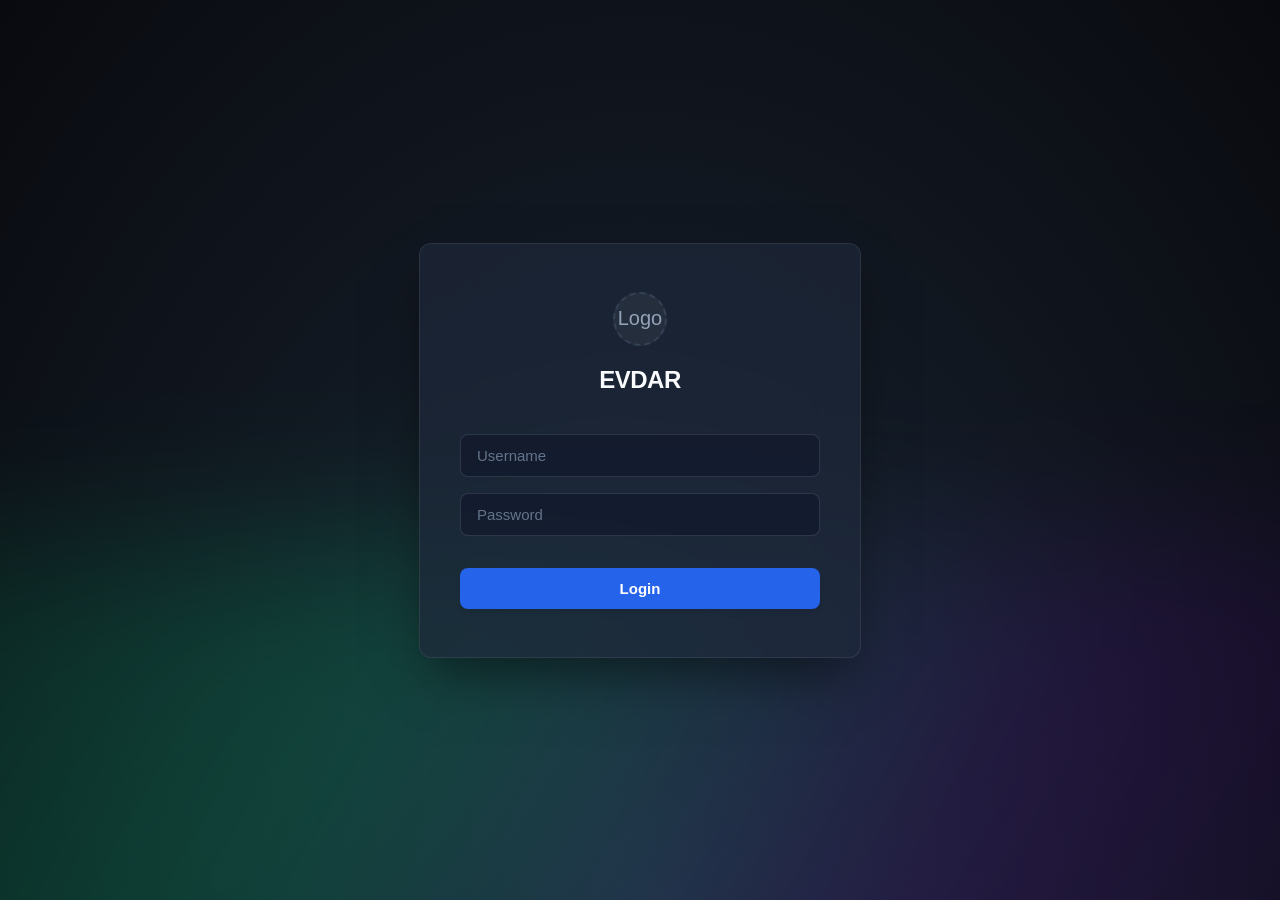
==== index.html @ e16938ec "Manual uploading of anitgravity website frontend" ====
<!DOCTYPE html>
<html>

<head>
    <title>EVDAR | Login</title>
    <link rel="stylesheet" href="style.css">
</head>

<body>
    <div class="login-bg">
        <!-- Cosmic Background Elements (Injected via JS) -->


        <form onsubmit="login(event)" class="login-box">
            <!-- Placeholder for circular logo -->
            <div class="sidebar-logo" style="margin: 0 auto 20px auto;">Logo</div>
            <h2>EVDAR</h2>

            <input id="username" placeholder="Username" required>
            <input id="password" type="password" placeholder="Password" required>

            <button type="submit">Login</button>
        </form>
    </div>

    <script src="login.js"></script>
</body>

</html>
---- style.css ----
/* Global Defaults */
body {
  margin: 0;
  font-family: 'Segoe UI', Inter, Roboto, Helvetica, Arial, sans-serif;
  color: #111827;
  overflow-x: hidden;
  background: radial-gradient(ellipse at bottom, #1B2735 0%, #090A0F 100%);
  /* Deep Space Global */
  min-height: 100vh;
}

/* --- Cosmic Night Background --- */
.login-bg {
  min-height: 100vh;
  display: flex;
  justify-content: center;
  align-items: center;
  /* background: inherited from body */
  position: relative;
  overflow: hidden;
  perspective: 1000px;
}

/* Aurora Borealis */
.aurora {
  position: absolute;
  bottom: -20%;
  left: -20%;
  width: 140%;
  height: 60%;
  background: linear-gradient(120deg, rgba(0, 255, 150, 0.1), rgba(0, 255, 150, 0.3), rgba(150, 0, 255, 0.2), transparent);
  filter: blur(80px);
  opacity: 0.6;
  animation: auroraFlow 15s ease-in-out infinite alternate;
  z-index: 0;
  pointer-events: none;
}

/* ... existing keyframes ... */

/* Stars */
.star {
  position: absolute;
  background: white;
  border-radius: 50%;
  opacity: 0;
  animation: twinkle var(--duration) ease-in-out infinite;
  animation-delay: var(--delay);
  z-index: 0;
  /* Behind content */
}

@keyframes twinkle {

  0%,
  100% {
    opacity: 0.2;
    transform: scale(0.8);
  }

  50% {
    opacity: 1;
    transform: scale(1.2);
    box-shadow: 0 0 10px white;
  }
}

/* Shooting Stars */
.shooting-star {
  position: absolute;
  top: 50%;
  left: 50%;
  width: 4px;
  height: 4px;
  background: #fff;
  border-radius: 50%;
  box-shadow: 0 0 0 4px rgba(255, 255, 255, 0.1), 0 0 0 8px rgba(255, 255, 255, 0.1), 0 0 20px rgba(255, 255, 255, 1);
  animation: animateShootingStar 3s linear infinite;
  opacity: 0;
  pointer-events: none;
  z-index: 1;
}

.shooting-star::before {
  content: '';
  position: absolute;
  top: 50%;
  transform: translateY(-50%);
  width: 300px;
  height: 1px;
  background: linear-gradient(90deg, #fff, transparent);
}

@keyframes animateShootingStar {
  0% {
    transform: rotate(315deg) translateX(0);
    opacity: 1;
  }

  70% {
    opacity: 1;
  }

  100% {
    transform: rotate(315deg) translateX(-1500px);
    opacity: 0;
  }
}

/* Burst Stars (Click Effect) */
.burst-star {
  position: absolute;
  width: 2px;
  height: 2px;
  background: white;
  border-radius: 50%;
  pointer-events: none;
  animation: burstOut 1s ease-out forwards;
  box-shadow: 0 0 6px white;
}

@keyframes burstOut {
  0% {
    transform: translate(0, 0) scale(1);
    opacity: 1;
  }

  100% {
    transform: translate(var(--tx), var(--ty)) scale(0);
    opacity: 0;
  }
}

/* Glassmorphism Card (Clean) */
.login-box {
  position: relative;
  z-index: 10;
  background: rgba(30, 41, 59, 0.7);
  /* Slate 800 transparent */
  backdrop-filter: blur(24px);
  -webkit-backdrop-filter: blur(24px);
  padding: 48px 40px;
  width: 360px;
  border-radius: 12px;
  /* Slightly sharper */
  text-align: center;
  box-shadow: 0 25px 50px -12px rgba(0, 0, 0, 0.5);
  border: 1px solid rgba(255, 255, 255, 0.08);

  /* Entrance */
  opacity: 0;
  transform: translateY(10px);
  animation: fadeInUp 0.6s cubic-bezier(0.16, 1, 0.3, 1) forwards;
}

@keyframes fadeInUp {
  to {
    opacity: 1;
    transform: translateY(0);
  }
}

.login-box h2 {
  margin-top: 0;
  margin-bottom: 32px;
  font-weight: 600;
  color: #f8fafc;
  letter-spacing: -0.5px;
  font-size: 1.5rem;
}

/* Inputs (Clean) */
input {
  width: 100%;
  padding: 12px 16px;
  margin: 8px 0;
  border: 1px solid rgba(148, 163, 184, 0.2);
  border-radius: 8px;
  background: rgba(15, 23, 42, 0.6);
  color: #f1f5f9;
  font-size: 15px;
  transition: all 0.2s ease;
  box-sizing: border-box;
}

input::placeholder {
  color: #64748b;
}

input:focus {
  outline: none;
  background: rgba(15, 23, 42, 0.8);
  border-color: #3b82f6;
  /* Primary Blue */
  box-shadow: 0 0 0 1px #3b82f6;
  transform: none;
  /* No scale */
}

/* Button (Solid) */
button {
  width: 100%;
  padding: 12px;
  margin-top: 24px;
  background: #2563eb;
  /* Strong Blue */
  color: white;
  border: none;
  border-radius: 8px;
  font-size: 15px;
  font-weight: 600;
  cursor: pointer;
  transition: all 0.2s ease;
  box-shadow: 0 4px 6px -1px rgba(0, 0, 0, 0.1);
}

button:hover {
  background: #1d4ed8;
  box-shadow: 0 10px 15px -3px rgba(37, 99, 235, 0.2);
  transform: translateY(-1px);
}

button:active {
  transform: translateY(0);
}

/* Layout */
.dashboard-container {
  display: flex;
  min-height: 100vh;
}

.sidebar {
  width: 80px;
  /* Collapsed width */
  background: #1e293b;
  /* Slate 800 */
  color: #f8fafc;
  flex-shrink: 0;
  display: flex;
  flex-direction: column;
  border-right: 1px solid #334155;
  transition: width 0.3s cubic-bezier(0.4, 0, 0.2, 1);
  overflow: hidden;
  white-space: nowrap;
  position: relative;
  z-index: 50;
}

.sidebar:hover {
  width: 250px;
  box-shadow: 4px 0 15px rgba(0, 0, 0, 0.3);
  /* Pop out shadow */
}

.sidebar h2 {
  display: none;
}

.sidebar-brand {
  padding: 20px 10px;
  background: #0f172a;
  /* Slate 900 */
  text-align: center;
  border-bottom: 1px solid #334155;
  height: 140px;
  /* fixed height to avoid jump */
}

.sidebar-logo {
  width: 50px;
  height: 50px;
  background: rgba(255, 255, 255, 0.05);
  border-radius: 50%;
  margin: 0 auto 10px auto;
  display: flex;
  align-items: center;
  justify-content: center;
  font-size: 20px;
  color: #94a3b8;
  border: 2px dashed #334155;
  transition: all 0.3s;
}

.sidebar:hover .sidebar-logo {
  width: 80px;
  height: 80px;
  font-size: 24px;
}

.sidebar-brand h2 {
  display: block;
  padding: 0;
  background: none;
  font-size: 0;
  /* Hide text initially */
  margin: 0;
  color: #f8fafc;
  opacity: 0;
  transition: opacity 0.3s, font-size 0.3s;
}

.sidebar:hover .sidebar-brand h2 {
  font-size: 1.2rem;
  opacity: 1;
}

.sidebar ul {
  list-style: none;
  padding: 0;
  margin: 0;
  flex-grow: 1;
}

.sidebar li {
  border-bottom: 1px solid #334155;
}

.sidebar a {
  display: flex;
  align-items: center;
  padding: 16px 20px;
  /* Adjusted padding */
  color: #cbd5e1;
  text-decoration: none;
  transition: 0.2s;
  cursor: pointer;
  font-weight: 500;
  justify-content: center;
  /* Center icon when collapsed */
}

.sidebar:hover a {
  justify-content: flex-start;
  /* Align left when expanded */
}

.sidebar .icon {
  font-size: 1.4rem;
  min-width: 30px;
  text-align: center;
}

.sidebar .text {
  margin-left: 15px;
  opacity: 0;
  transition: opacity 0.2s;
  display: none;
  /* Hide fully to prevent width issues */
}

.sidebar:hover .text {
  display: inline-block;
  opacity: 1;
}

.sidebar a:hover,
.sidebar a.active {
  background: #334155;
  color: #f8fafc;
  border-left: 4px solid #3b82f6;
}

/* --- Dashboard Layout (Dark) --- */
.main-content {
  flex-grow: 1;
  background: rgba(15, 23, 42, 0.5);
  /* Semi-transparent Slate 900 */
  backdrop-filter: blur(10px);
  /* Glass effect */
  padding: 30px;
  overflow-y: auto;
  color: #f8fafc;
  position: relative;
  z-index: 1;
  /* Ensure content is above stars */
}

/* Header */
header {
  background: transparent;
  color: #f8fafc;
  padding: 0 0 20px 0;
  border-bottom: 1px solid #334155;
  /* Slate 700 */
  margin-bottom: 25px;
}

/* Cards */
.card {
  background: #1e293b;
  /* Slate 800 */
  padding: 24px;
  border-radius: 12px;
  box-shadow: 0 4px 6px -1px rgba(0, 0, 0, 0.3);
  border: 1px solid #334155;
  color: #f8fafc;
  margin-bottom: 20px;
}

.card h3 {
  margin-top: 0;
  color: #f1f5f9;
  border-bottom: 1px solid #334155;
  padding-bottom: 12px;
  margin-bottom: 20px;
}

/* Grid System */
.dashboard-grid {
  display: grid;
  grid-template-columns: repeat(auto-fit, minmax(400px, 1fr));
  gap: 24px;
}

/* Tables (Dark) */
table {
  width: 100%;
  border-collapse: collapse;
  margin-top: 10px;
  color: #e2e8f0;
}

th,
td {
  padding: 12px;
  text-align: left;
  border-bottom: 1px solid #334155;
}

th {
  background-color: #0f172a;
  /* Darker header */
  color: #94a3b8;
  /* Muted text */
  font-weight: 600;
  text-transform: uppercase;
  font-size: 0.85rem;
  letter-spacing: 0.05em;
}

tr:hover {
  background: rgba(255, 255, 255, 0.02);
}

/* Controls Area */
.controls {
  background: #1e293b;
  padding: 20px;
  border-radius: 12px;
  margin-bottom: 24px;
  display: flex;
  gap: 20px;
  align-items: flex-end;
  flex-wrap: wrap;
  border: 1px solid #334155;
}

.controls label {
  display: block;
  margin-bottom: 8px;
  color: #cbd5e1;
  font-size: 0.9rem;
}

/* Stat Box */
.stat-box {
  text-align: center;
  padding: 24px;
  background: #1e293b;
  /* Slate 800 */
  border: 1px solid #334155;
  border-radius: 12px;
  margin-bottom: 24px;
  color: #f8fafc;
  box-shadow: 0 4px 6px -1px rgba(0, 0, 0, 0.3);
}

.stat-number {
  font-size: 3em;
  font-weight: 700;
  color: #38bdf8;
  /* Light Blue */
  margin-top: 10px;
}

/* View Sections */
.view-section {
  display: none;
}

.view-section.active {
  display: block;
  animation: fadeIn 0.3s ease;
}

@keyframes fadeIn {
  from {
    opacity: 0;
    transform: translateY(5px);
  }

  to {
    opacity: 1;
    transform: translateY(0);
  }
}

/* Form Groups (Global) */
.form-group label {
  display: block;
  margin-bottom: 6px;
  color: #cbd5e1;
  font-size: 0.9rem;
}

select {
  padding: 10px 14px;
  border-radius: 8px;
  background: #0f172a;
  border: 1px solid #475569;
  color: white;
  font-size: 15px;
}
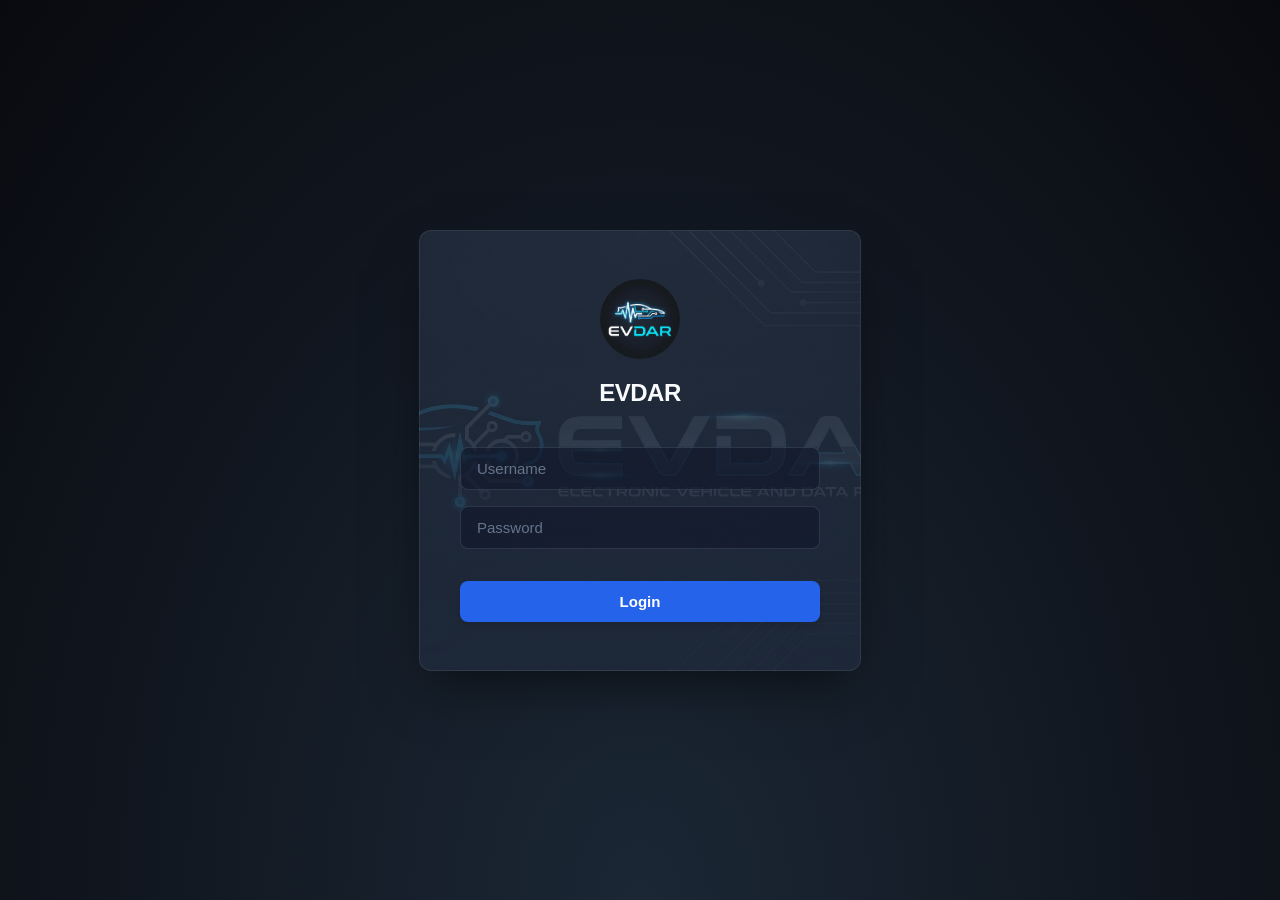
==== commit 88792f33: "Initial commit - EVDAR frontend" ====
--- a/index.html
+++ b/index.html
@@ -4,16 +4,21 @@
 <head>
     <title>EVDAR | Login</title>
     <link rel="stylesheet" href="style.css">
+    <script src="config.js"></script>
 </head>
 
 <body>
     <div class="login-bg">
+        <video autoplay muted loop id="bg-video"
+            style="position: fixed; right: 0; bottom: 0; min-width: 100%; min-height: 100%; z-index: -1; object-fit: cover;">
+            <source src="bg.mp4" type="video/mp4">
+        </video>
         <!-- Cosmic Background Elements (Injected via JS) -->
 
 
         <form onsubmit="login(event)" class="login-box">
-            <!-- Placeholder for circular logo -->
-            <div class="sidebar-logo" style="margin: 0 auto 20px auto;">Logo</div>
+            <img src="logo.png" alt="Logo"
+                style="width: 80px; height: 80px; border-radius: 50%; object-fit: cover; margin: 0 auto 20px auto; display:block;">
             <h2>EVDAR</h2>
 
             <input id="username" placeholder="Username" required>
--- a/style.css
+++ b/style.css
@@ -19,6 +19,16 @@
   position: relative;
   overflow: hidden;
   perspective: 1000px;
+}
+
+.video-bg {
+  position: absolute;
+  top: 0;
+  left: 0;
+  width: 100%;
+  height: 100%;
+  object-fit: cover;
+  z-index: 0;
 }
 
 /* Aurora Borealis */
@@ -135,7 +145,9 @@
 .login-box {
   position: relative;
   z-index: 10;
-  background: rgba(30, 41, 59, 0.7);
+  background: linear-gradient(rgba(30, 41, 59, 0.8), rgba(30, 41, 59, 0.9)), url('aesthetic.jpeg');
+  background-size: cover;
+  background-position: center;
   /* Slate 800 transparent */
   backdrop-filter: blur(24px);
   -webkit-backdrop-filter: blur(24px);
@@ -233,8 +245,9 @@
 .sidebar {
   width: 80px;
   /* Collapsed width */
-  background: #1e293b;
-  /* Slate 800 */
+  background: linear-gradient(rgba(30, 41, 59, 0.9), rgba(30, 41, 59, 0.9)), url('aesthetic.jpeg');
+  background-size: cover;
+  background-position: center;
   color: #f8fafc;
   flex-shrink: 0;
   display: flex;
@@ -388,7 +401,8 @@
 
 /* Cards */
 .card {
-  background: #1e293b;
+  background: linear-gradient(rgba(30, 41, 59, 0.95), rgba(30, 41, 59, 0.95)), url('aesthetic.jpeg');
+  background-size: cover;
   /* Slate 800 */
   padding: 24px;
   border-radius: 12px;
@@ -521,4 +535,14 @@
   border: 1px solid #475569;
   color: white;
   font-size: 15px;
+}
+
+/* Map specific styles */
+#map {
+  height: 600px;
+  width: 100%;
+  border-radius: 12px;
+  border: 1px solid #334155;
+  margin-top: 20px;
+  z-index: 1;
 }
